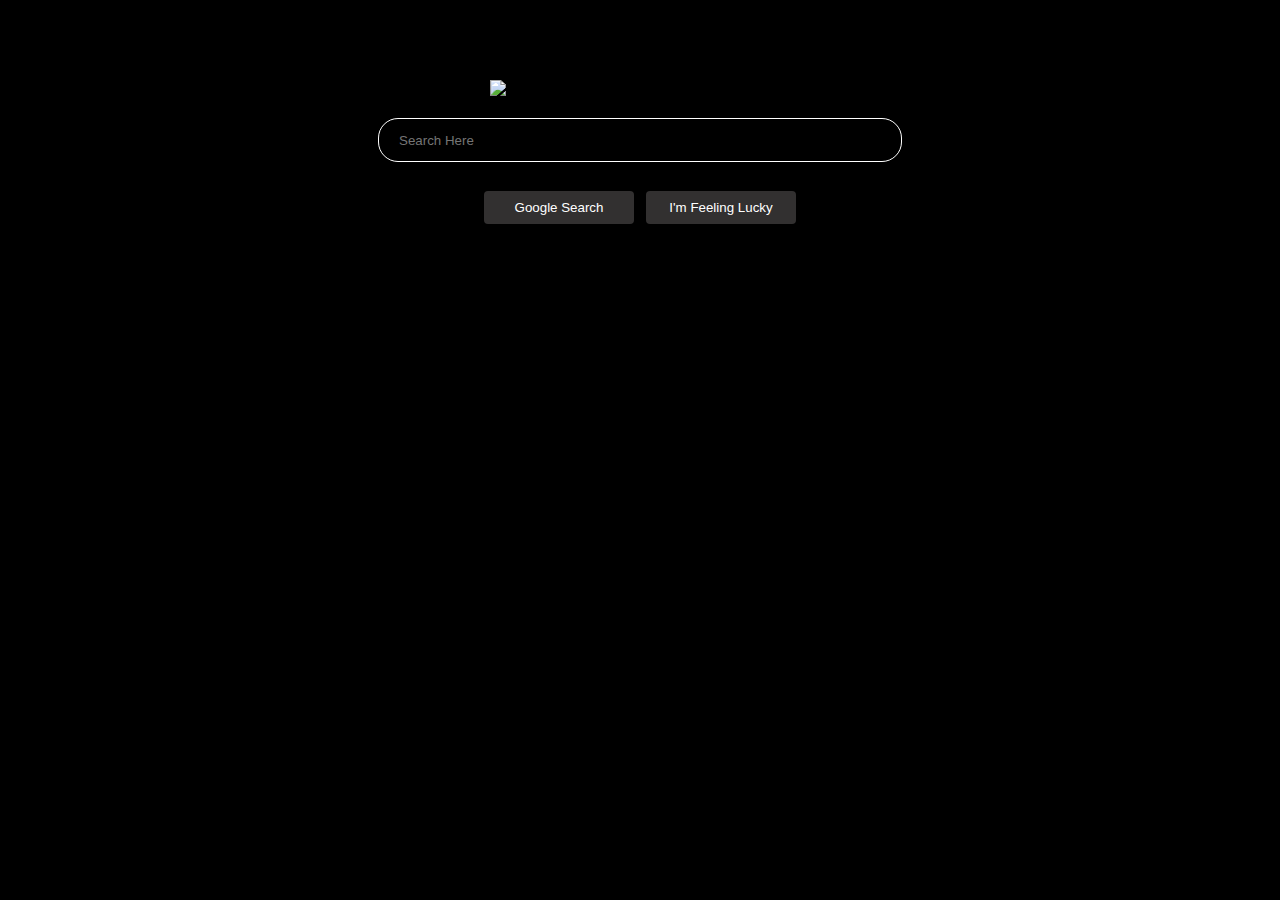
==== index.html @ 45f09a81 "Add files via upload" ====
<!DOCTYPE html>
<html>
<head>
    <title>News</title>
    <style>
        body
        {
            margin-top: 0px;
            background-color: black;
        }
        .banner
        {
            display: block;
            margin-top: 80px;
        }
        .banner img
        {
            display: block;
            width:300px;
            margin-left: auto;
            margin-right: auto;
        }
        .banner input{
            display: block;
            margin-left: auto;
            margin-right: auto;
            margin-top: 20px;
            width:500px;
            color: white;
            height:40px;
            background-color: black;
            border: 1px solid white;
            border-radius:20px;
            padding-left: 20px;
        }
        .banner input:hover{
            color: white;
            font-family:Arial, Helvetica, sans-serif;
        }
        .manju
        {
            display: block;
            text-align: center;
            padding-top: 18px;
            color: white;
        }
       .manju button
       {
        color: white;
        border:none;
        width:150px;
        height:33px;
        background-color: rgb(50, 48, 48);
        cursor: pointer;
        border-radius: 4px;
        margin: 11px 4px;
       }
       .manju button:hover
       {
        border:1px solid rgb(97, 101, 212);
       }
    </style>
</head>
<body>
    <div class="banner">
        <img src="https://imgs.search.brave.com/x3kE3ExoWHTYI0XHHbzsLULN_FGcmwneWrfIaBaFMLo/rs:fit:860:0:0:0/g:ce/aHR0cHM6Ly9hc3Nl/dHMuc3RpY2twbmcu/Y29tL2ltYWdlcy81/ODBiNTdmY2Q5OTk2/ZTI0YmM0M2M1MWYu/cG5n" alt="Banner Image">
        <input type="text" placeholder="Search Here">
        <div class="manju">    
            <button>Google Search</button>
            <button>I'm Feeling Lucky</button>
        </div>
    </div>
</body>
</html>
>
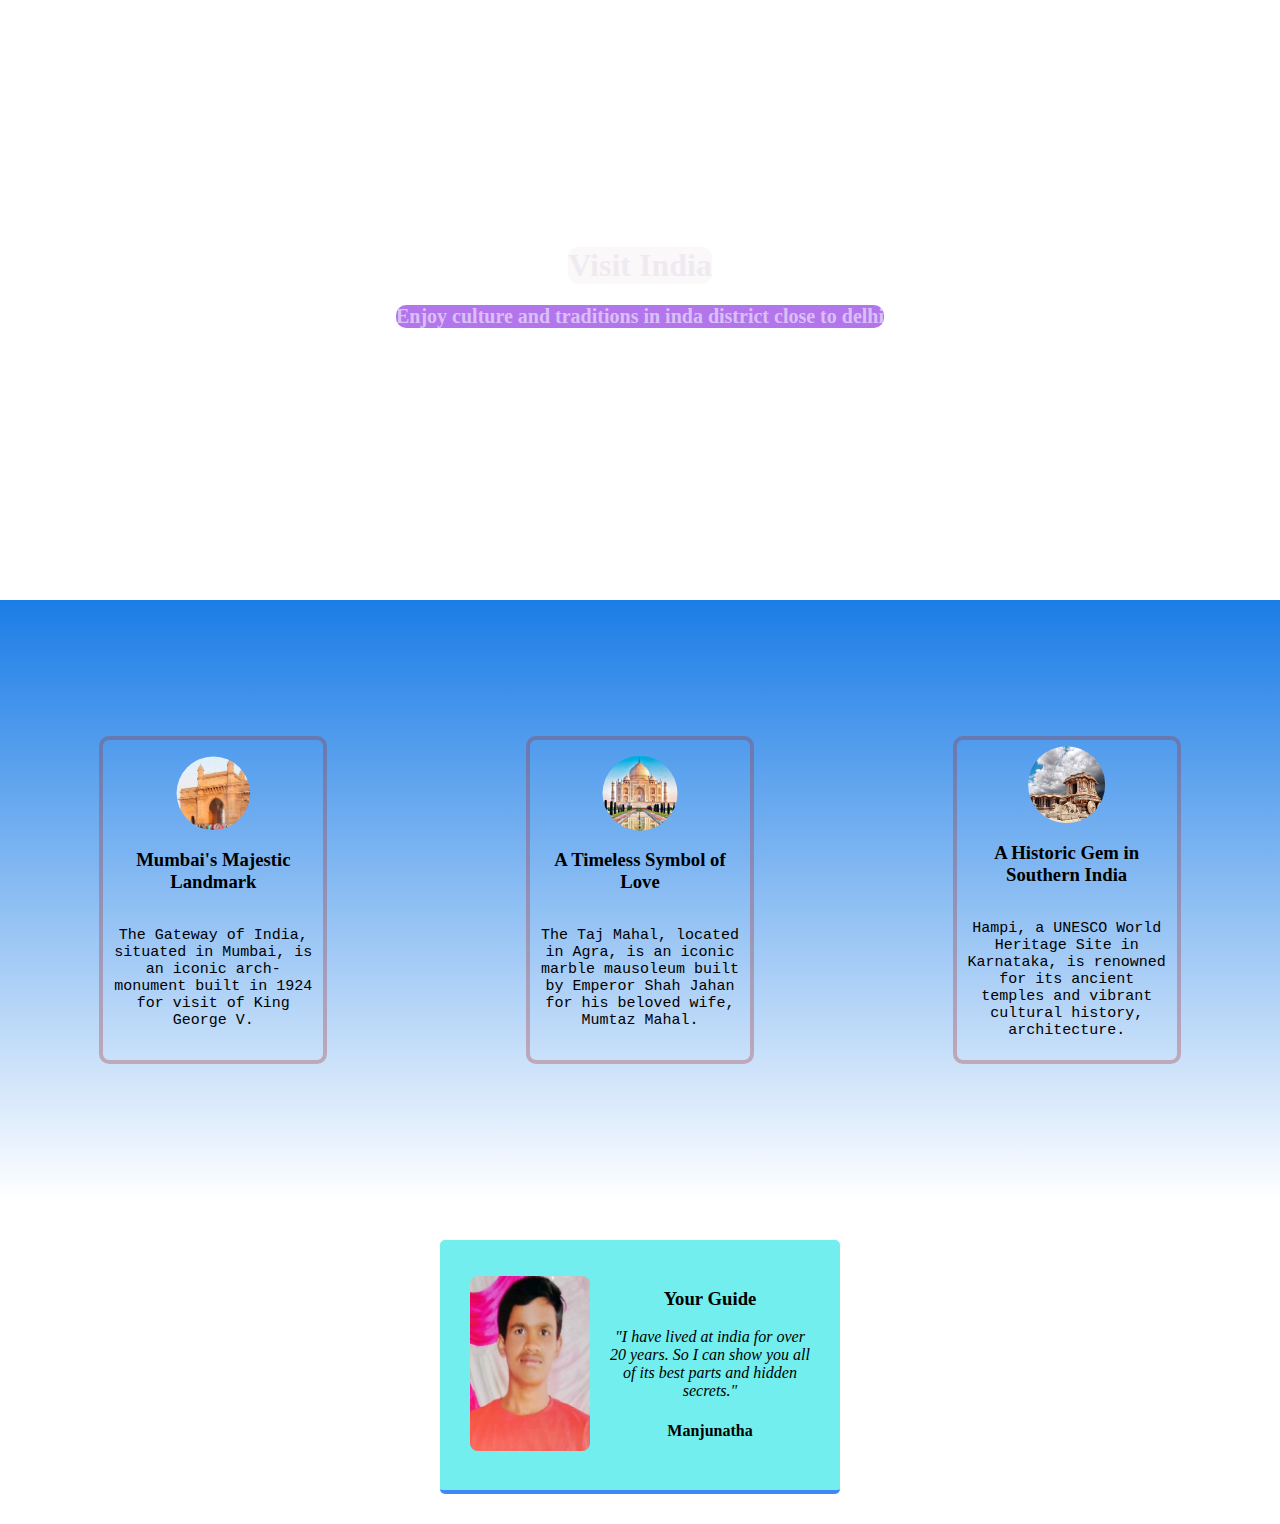
==== commit 1495c707: "Add files via upload" ====
--- a/index.html
+++ b/index.html
@@ -1,75 +1,48 @@
 <!DOCTYPE html>
-<html>
+<html lang="en">
 <head>
-    <title>News</title>
-    <style>
-        body
-        {
-            margin-top: 0px;
-            background-color: black;
-        }
-        .banner
-        {
-            display: block;
-            margin-top: 80px;
-        }
-        .banner img
-        {
-            display: block;
-            width:300px;
-            margin-left: auto;
-            margin-right: auto;
-        }
-        .banner input{
-            display: block;
-            margin-left: auto;
-            margin-right: auto;
-            margin-top: 20px;
-            width:500px;
-            color: white;
-            height:40px;
-            background-color: black;
-            border: 1px solid white;
-            border-radius:20px;
-            padding-left: 20px;
-        }
-        .banner input:hover{
-            color: white;
-            font-family:Arial, Helvetica, sans-serif;
-        }
-        .manju
-        {
-            display: block;
-            text-align: center;
-            padding-top: 18px;
-            color: white;
-        }
-       .manju button
-       {
-        color: white;
-        border:none;
-        width:150px;
-        height:33px;
-        background-color: rgb(50, 48, 48);
-        cursor: pointer;
-        border-radius: 4px;
-        margin: 11px 4px;
-       }
-       .manju button:hover
-       {
-        border:1px solid rgb(97, 101, 212);
-       }
-    </style>
+    <meta charset="UTF-8">
+    <meta name="viewport" content="width=device-width, initial-scale=1.0">
+    <title>Visit India</title>
+    <link rel="stylesheet" href="style.css">
 </head>
 <body>
-    <div class="banner">
-        <img src="https://imgs.search.brave.com/x3kE3ExoWHTYI0XHHbzsLULN_FGcmwneWrfIaBaFMLo/rs:fit:860:0:0:0/g:ce/aHR0cHM6Ly9hc3Nl/dHMuc3RpY2twbmcu/Y29tL2ltYWdlcy81/ODBiNTdmY2Q5OTk2/ZTI0YmM0M2M1MWYu/cG5n" alt="Banner Image">
-        <input type="text" placeholder="Search Here">
-        <div class="manju">    
-            <button>Google Search</button>
-            <button>I'm Feeling Lucky</button>
+    <div class="hero">
+        <div class="headline1">
+            <h1>Visit India</h1>
+        </div>
+        <div class="mainpara">
+            <h6>Enjoy culture and traditions in inda district close to delhi</h6>
         </div>
     </div>
+    <div class="main">
+        <div class="banner1">
+            <img src="images/place1.jpeg" width="50px">
+            <h3>Mumbai's Majestic Landmark</h3>
+            <p>The Gateway of India, situated in Mumbai, is an iconic arch-monument built in 1924 for visit of King George V.</p>
+        </div>
+        <div class="banner2">
+            <img src="images/tajmahal.jpg" width="100">
+            <h3>A Timeless Symbol of Love</h3>
+            <p>The Taj Mahal, located in Agra, is an iconic marble mausoleum built by Emperor Shah Jahan for his beloved wife, Mumtaz Mahal.</p>
+        </div>
+        <div class="banner3">
+            <img src="images/place1.jpg" width="100">
+            <h3>A Historic Gem in Southern India</h3>
+            <p>Hampi, a UNESCO World Heritage Site in Karnataka, is renowned for its ancient temples and vibrant cultural history, architecture.</p>
+        </div>
+    </div>
+    <footer>
+        <div class="guide">
+            <div class="myimage">
+                <img src="images/WhatsApp Image 2023-07-22 at 15.17.43.jpg" width="120" height="175">
+            </div>
+            <div class="info">
+                <h3>Your Guide</h3>
+                <p><i>"I have lived at india for over 20 years. So I can show you all of its best parts and hidden secrets."</i></p>
+                <h4>Manjunatha</h4>
+            </div>
+        </div>
+    </footer>
 </body>
 </html>
->--- a/style.css
+++ b/style.css
@@ -0,0 +1,94 @@
+body {
+    margin: 0;
+    background-color: white;
+    text-align: center;
+    
+}
+
+.hero {
+    width: 100%;
+    min-height: 600px;
+    background-image: url("images/pexels-uwc12-574313.jpg");
+    background-position: center;
+    background-size: cover;
+    display: flex;
+    flex-direction: column;
+    justify-content: center;
+    align-items: center;
+}
+
+.headline1 h1 {
+    color: rgba(236, 229, 240, 0.719);
+    border-radius: 10px;
+    background-color: #e6dada2e;
+}
+
+.mainpara h6 {
+    color: rgba(255, 255, 255, 0.553);
+    margin-top: 0;
+    font-size: 20px;
+    background-color: rgba(137, 43, 226, 0.652);
+    border-radius: 10px;
+}
+
+.main {
+    display: flex;
+    height: 600px;
+    background: linear-gradient(rgb(27, 125, 231), white);
+    justify-content: space-around;
+    align-items: center;
+}
+
+.banner1, .banner2, .banner3 {
+    height: 300px;
+    width: 200px;
+    border: 4px solid rgba(165, 42, 42, 0.307);
+    display: flex;
+    flex-direction: column;
+    align-items: center;
+    justify-content: center;
+    text-align: center;
+    border-radius: 10px;
+    padding: 10px;
+}
+
+.banner1 img {
+    width: 150px;
+    clip-path: circle();
+}
+
+.banner2 img {
+    width: 120px;
+    clip-path: circle();
+}
+
+.banner3 img {
+    width: 77px;
+    clip-path: circle();
+}
+
+.banner1 p, .banner2 p, .banner3 p {
+    font-family: monospace;
+    font-size: 15px;
+}
+
+.guide {
+    display: flex;
+    justify-content: center;
+    align-items: center;
+    width: 400px;
+    margin: 40px auto 30px auto;
+    height: 250px;
+    border-radius: 5px;
+    background-color: #5bebebdc;
+    border-bottom: 4px solid rgba(0, 0, 255, 0.434);
+}
+
+.myimage img {
+    border-radius: 8px;
+}
+
+.info {
+    width: 200px;
+    margin-left: 20px;
+}
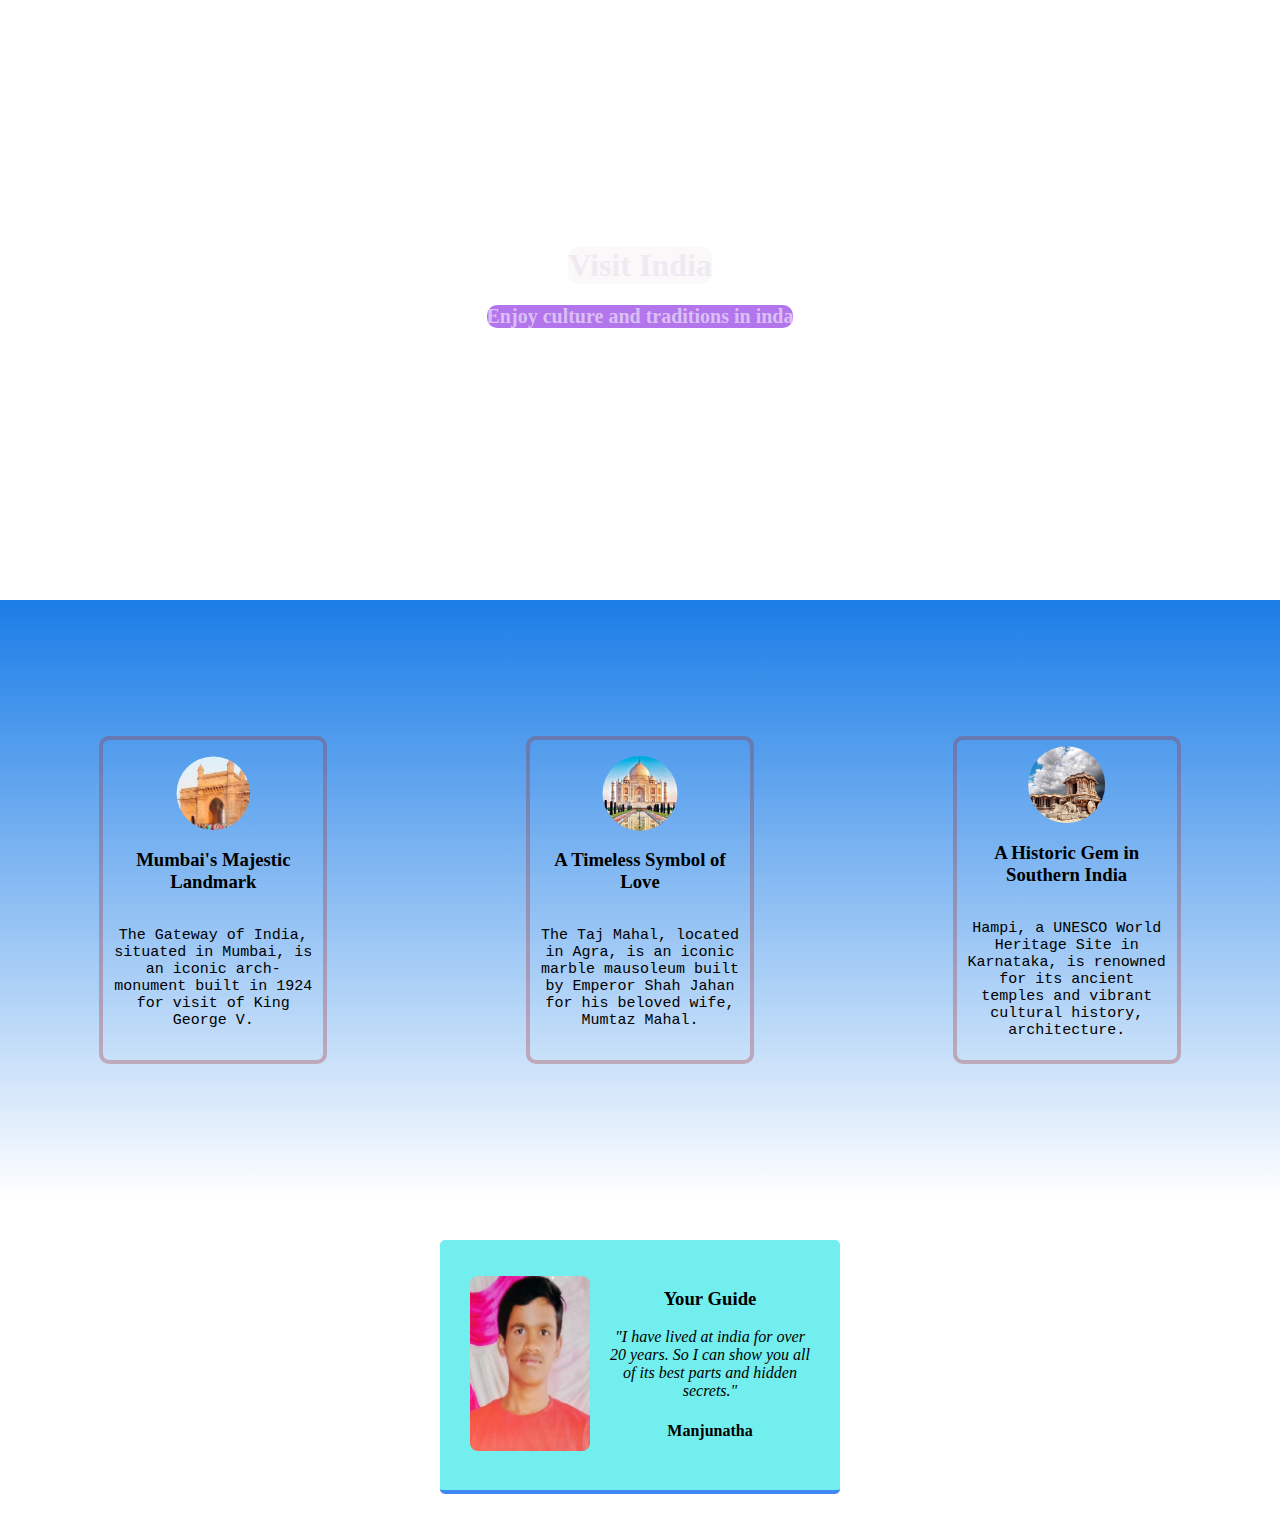
==== commit 5c4ab2bf: "Update index.html" ====
--- a/index.html
+++ b/index.html
@@ -12,7 +12,7 @@
             <h1>Visit India</h1>
         </div>
         <div class="mainpara">
-            <h6>Enjoy culture and traditions in inda district close to delhi</h6>
+            <h6>Enjoy culture and traditions in inda</h6>
         </div>
     </div>
     <div class="main">
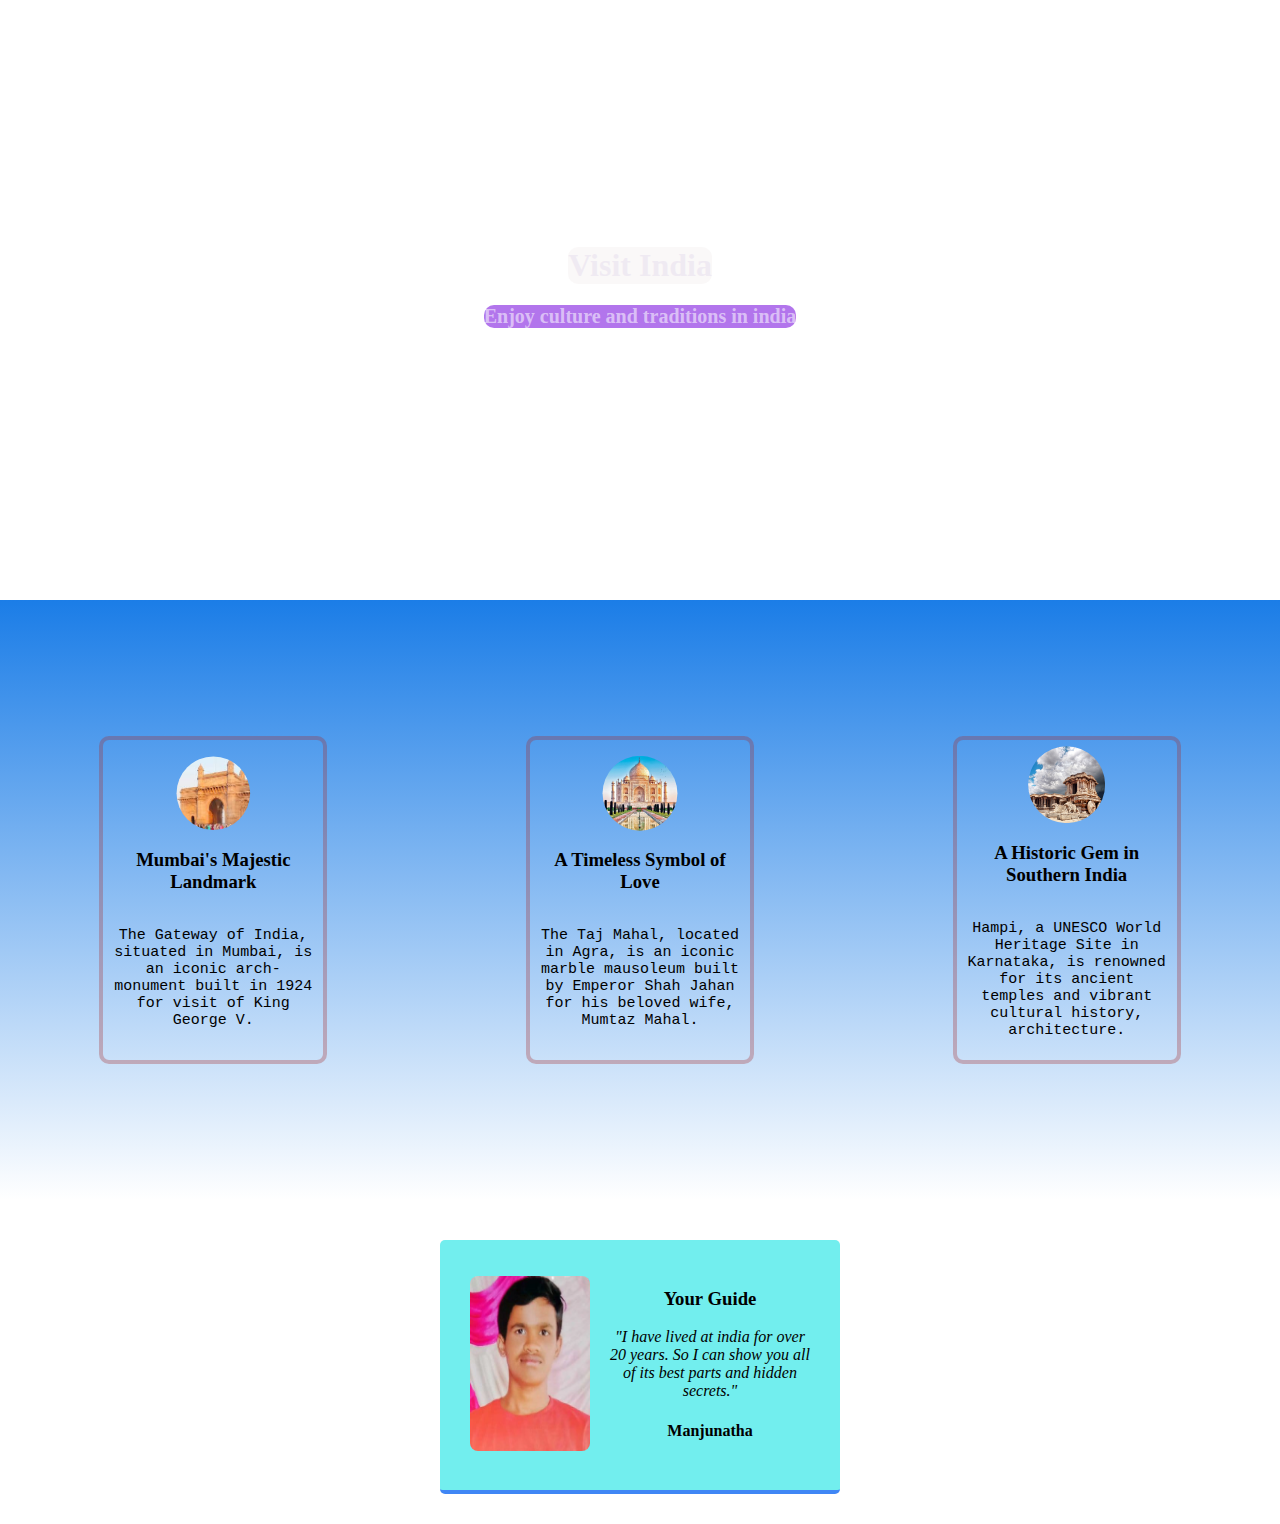
==== commit 23f66521: "Update index.html" ====
--- a/index.html
+++ b/index.html
@@ -12,7 +12,7 @@
             <h1>Visit India</h1>
         </div>
         <div class="mainpara">
-            <h6>Enjoy culture and traditions in inda</h6>
+            <h6>Enjoy culture and traditions in india</h6>
         </div>
     </div>
     <div class="main">
